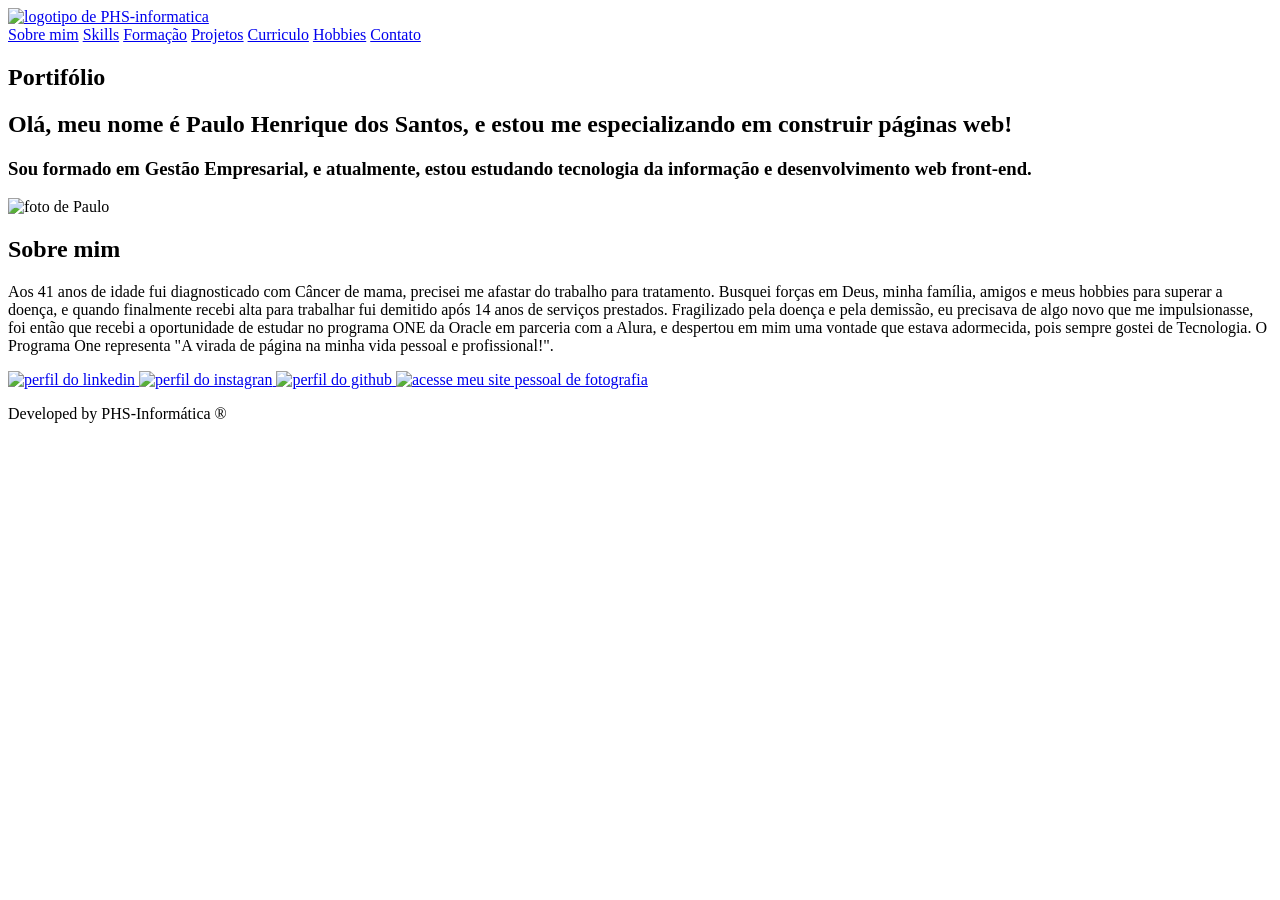
==== index.html @ 510d4924 "Incluso logo de PHS no head" ====
<!DOCTYPE html>
<html lang="pt-br">
<head>
    <meta charset="UTF-8">
    <meta http-equiv="X-UA-Compatible" content="IE=edge">
    <meta name="viewport" content="width=device-width, initial-scale=1.0">
    <link rel="icon" type="image/png" href="./assets/img/PHS INFORMÁTICA - Logo.png">
    <title>Portifólio de Paulo Henrique dos Santos</title>
    <link rel="stylesheet" href="./assets/style.css">
</head>
<body>
    <header>
        <nav class="cabecalho">
            <a class="logotipo" href="index.html">
                <img class="logotipo__foto" src="assets/img/PHS INFORMÁTICA - Logo.png" alt="logotipo de PHS-informatica"> 
            </a>

            <div class="menu__atalhos">
                <a class="menu__atalhos__links" href="index.html">Sobre mim</a>
                <a class="menu__atalhos__links" href="skills.html">Skills</a>
                <a class="menu__atalhos__links" href="formação.html">Formação</a>
                <a class="menu__atalhos__links" href="projetos.html">Projetos</a>
                <a class="menu__atalhos__links" href="./assets/document/curriculo.pdf" target="_blank">Curriculo</a>
                <a class="menu__atalhos__links" href="hobbies.html">Hobbies</a>
                <a class="menu__atalhos__links" href="contato.html">Contato</a>
                
            </div>
        </nav>   
    </header>        
    <main class="principal">
        <section class="apresentacao">
            <div class="textos">
                <h1 class="portifolio">Portifólio</h1>
                <h2 class="apresentacao__titulo">Olá, meu nome é Paulo Henrique dos Santos, e estou me especializando em construir páginas web!</h2>
                <h3 class="apresentacao__subtitulo">Sou formado em Gestão Empresarial, e atualmente, estou estudando tecnologia da informação e desenvolvimento web front-end.</h3>
            </div>
            <div class="foto">
                <img class="foto__perfil" src="assets/img/foto 3x4.jpg" alt="foto de Paulo"> 
            </div>
        </section>
        <section class="sobre__mim">
            <h2 class="titulo__sobre__mim">Sobre mim</h2>
            <p class="resumo">Aos 41 anos de idade fui diagnosticado com Câncer de mama, precisei me afastar do trabalho para tratamento. Busquei forças em Deus, minha família, amigos e meus hobbies para superar a doença,  e quando finalmente recebi alta para trabalhar fui demitido após 14 anos de serviços prestados. Fragilizado pela doença e pela demissão, eu precisava de algo novo que me impulsionasse, foi então que recebi a oportunidade de estudar no programa ONE da Oracle em parceria com a Alura, e despertou em mim uma vontade que estava adormecida, pois sempre gostei de Tecnologia. O Programa One representa "A virada de página na minha vida pessoal e profissional!".</p>
        </section>

    </main>        
    <footer>
        <nav class="links__rodape">
            <a class="links__links" href="https://www.linkedin.com/in/paulo-hds/" target="_blank">
                <img src="assets/img/linkedin.png" alt="perfil do linkedin">
            </a>
           
            <a class="links__links" href="https://www.instagram.com/phsinformatica.tec" target="_blank">
                <img src="assets/img/instagram.png" alt="perfil do instagran">
            </a>
            <a class="links__links" href="https://github.com/PHS-informatica" target="_blank">
                <img src="assets/img/github.png" alt="perfil do github">
            </a>
            <a class="links__links" href="https://paulohsantosfoto.wixsite.com/paulohsantosfoto" target="_blank">
                <img src="assets/img/internet.png" alt="acesse meu site pessoal de fotografia">
            </a>
        </nav>
        <p class="developer">Developed by PHS-Informática ®</p>
    </footer>

    
    
</body>
</html>
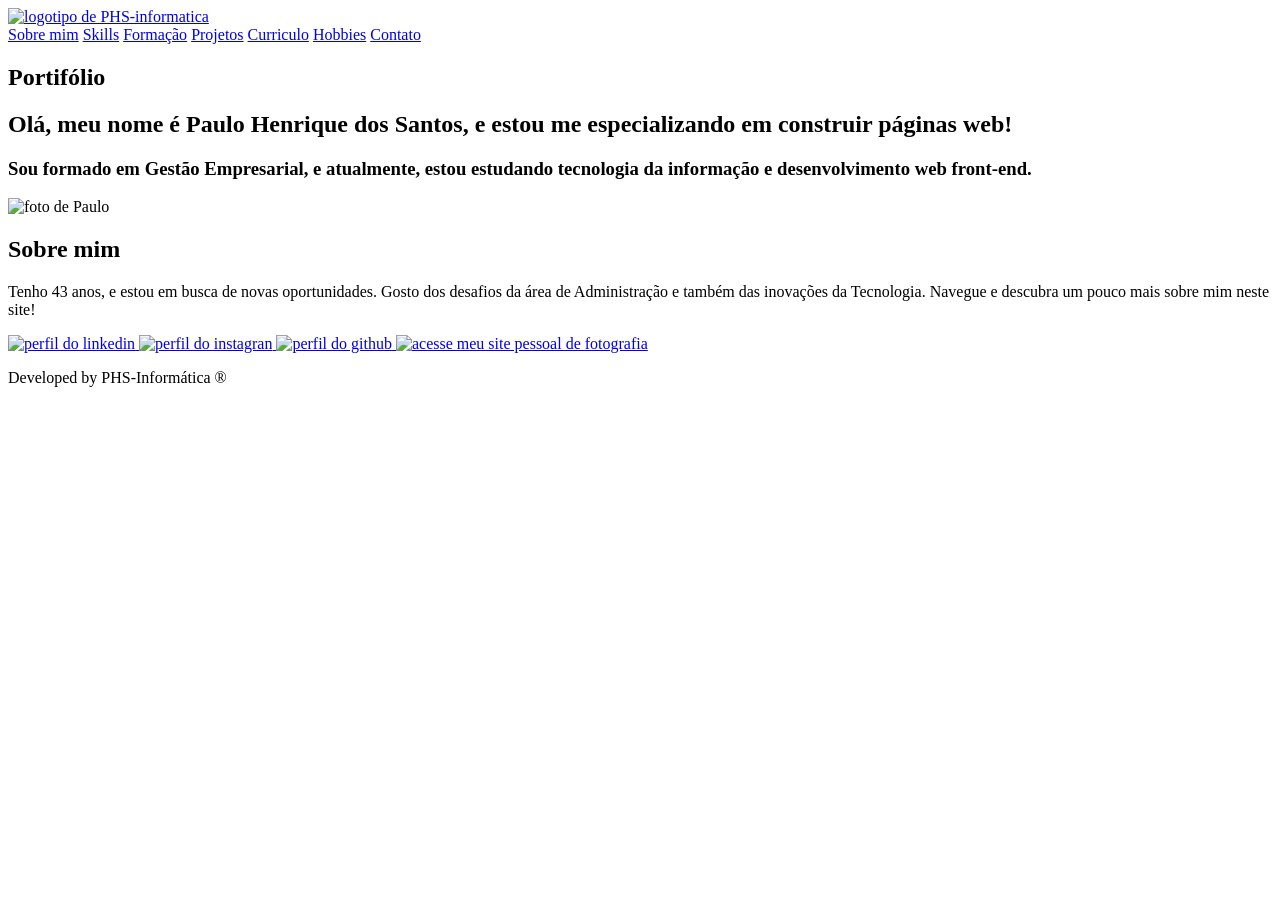
==== commit 8a28957d: "Atualização sobre mim" ====
--- a/index.html
+++ b/index.html
@@ -4,7 +4,6 @@
     <meta charset="UTF-8">
     <meta http-equiv="X-UA-Compatible" content="IE=edge">
     <meta name="viewport" content="width=device-width, initial-scale=1.0">
-    <link rel="icon" type="image/png" href="./assets/img/PHS INFORMÁTICA - Logo.png">
     <title>Portifólio de Paulo Henrique dos Santos</title>
     <link rel="stylesheet" href="./assets/style.css">
 </head>
@@ -32,7 +31,9 @@
             <div class="textos">
                 <h1 class="portifolio">Portifólio</h1>
                 <h2 class="apresentacao__titulo">Olá, meu nome é Paulo Henrique dos Santos, e estou me especializando em construir páginas web!</h2>
-                <h3 class="apresentacao__subtitulo">Sou formado em Gestão Empresarial, e atualmente, estou estudando tecnologia da informação e desenvolvimento web front-end.</h3>
+                <h3 class="apresentacao__subtitulo">
+                    Sou formado em Gestão Empresarial, e atualmente, estou estudando tecnologia da informação e 
+                    desenvolvimento web front-end.</h3>
             </div>
             <div class="foto">
                 <img class="foto__perfil" src="assets/img/foto 3x4.jpg" alt="foto de Paulo"> 
@@ -40,7 +41,9 @@
         </section>
         <section class="sobre__mim">
             <h2 class="titulo__sobre__mim">Sobre mim</h2>
-            <p class="resumo">Aos 41 anos de idade fui diagnosticado com Câncer de mama, precisei me afastar do trabalho para tratamento. Busquei forças em Deus, minha família, amigos e meus hobbies para superar a doença,  e quando finalmente recebi alta para trabalhar fui demitido após 14 anos de serviços prestados. Fragilizado pela doença e pela demissão, eu precisava de algo novo que me impulsionasse, foi então que recebi a oportunidade de estudar no programa ONE da Oracle em parceria com a Alura, e despertou em mim uma vontade que estava adormecida, pois sempre gostei de Tecnologia. O Programa One representa "A virada de página na minha vida pessoal e profissional!".</p>
+            <p class="resumo">Tenho 43 anos, e estou em busca de novas oportunidades. Gosto dos desafios da área de Administração e também das inovações da Tecnologia. Navegue e descubra um pouco mais sobre mim neste site!
+                
+                </p>
         </section>
 
     </main>        
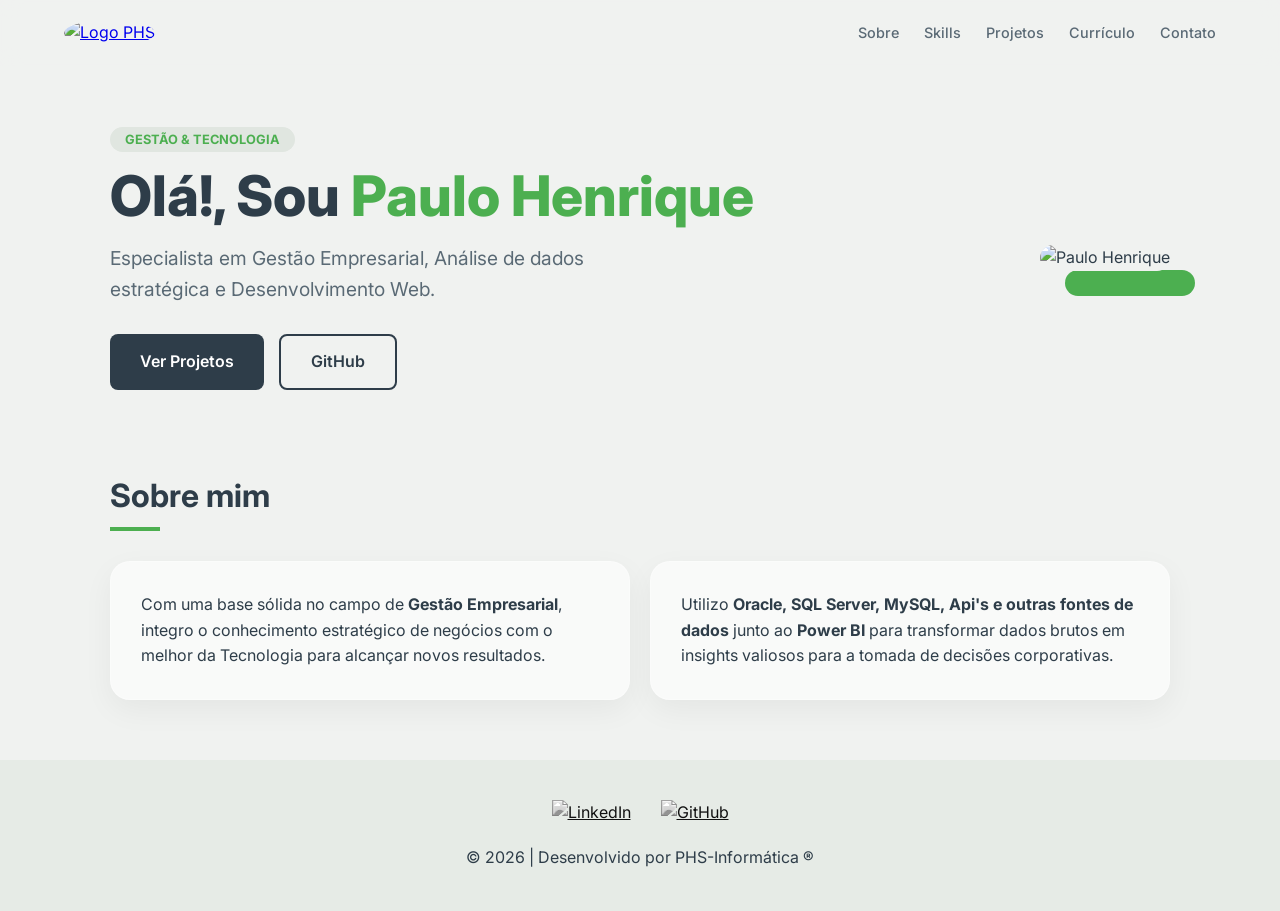
==== commit b9ede596: "Atualizacao 01-03-2026" ====
--- a/index.html
+++ b/index.html
@@ -4,69 +4,64 @@
     <meta charset="UTF-8">
     <meta http-equiv="X-UA-Compatible" content="IE=edge">
     <meta name="viewport" content="width=device-width, initial-scale=1.0">
-    <title>Portifólio de Paulo Henrique dos Santos</title>
+    <title>Paulo Henrique | Portfólio</title>
+    <link href="https://fonts.googleapis.com/css2?family=Inter:wght@300;400;600;800&display=swap" rel="stylesheet">
     <link rel="stylesheet" href="./assets/style.css">
 </head>
 <body>
-    <header>
-        <nav class="cabecalho">
+    <header class="cabecalho">
+        <nav class="cabecalho__container">
             <a class="logotipo" href="index.html">
-                <img class="logotipo__foto" src="assets/img/PHS INFORMÁTICA - Logo.png" alt="logotipo de PHS-informatica"> 
+                <img class="logotipo__foto" src="assets/img/PHS INFORMÁTICA - Logo.png" alt="Logo PHS"> 
             </a>
-
             <div class="menu__atalhos">
-                <a class="menu__atalhos__links" href="index.html">Sobre mim</a>
+                <a class="menu__atalhos__links" href="index.html">Sobre</a>
                 <a class="menu__atalhos__links" href="skills.html">Skills</a>
-                <a class="menu__atalhos__links" href="formação.html">Formação</a>
                 <a class="menu__atalhos__links" href="projetos.html">Projetos</a>
-                <a class="menu__atalhos__links" href="./assets/document/curriculo.pdf" target="_blank">Curriculo</a>
-                <a class="menu__atalhos__links" href="hobbies.html">Hobbies</a>
+                <a class="menu__atalhos__links" href="./assets/document/curriculo.pdf" target="_blank">Currículo</a>
                 <a class="menu__atalhos__links" href="contato.html">Contato</a>
-                
             </div>
         </nav>   
     </header>        
+
     <main class="principal">
         <section class="apresentacao">
             <div class="textos">
-                <h1 class="portifolio">Portifólio</h1>
-                <h2 class="apresentacao__titulo">Olá, meu nome é Paulo Henrique dos Santos, e estou me especializando em construir páginas web!</h2>
-                <h3 class="apresentacao__subtitulo">
-                    Sou formado em Gestão Empresarial, e atualmente, estou estudando tecnologia da informação e 
-                    desenvolvimento web front-end.</h3>
+                <span class="badge">Gestão & Tecnologia</span>
+                <h1 class="apresentacao__titulo">Olá!, Sou <span class="destaque">Paulo Henrique</span></h1>
+                <p class="apresentacao__subtitulo">
+                    Especialista em Gestão Empresarial, Análise de dados estratégica e Desenvolvimento Web.
+                </p>
+                <div class="botoes_hero">
+                    <a href="projetos.html" class="btn-principal">Ver Projetos</a>
+                    <a href="https://github.com/PHS-informatica" target="_blank" class="btn-secundario">GitHub</a>
+                </div>
             </div>
             <div class="foto">
-                <img class="foto__perfil" src="assets/img/foto 3x4.jpg" alt="foto de Paulo"> 
+                <img class="foto__perfil" src="assets/img/foto 3x4.jpg" alt="Paulo Henrique"> 
             </div>
         </section>
+
         <section class="sobre__mim">
-            <h2 class="titulo__sobre__mim">Sobre mim</h2>
-            <p class="resumo">Tenho 43 anos, e estou em busca de novas oportunidades. Gosto dos desafios da área de Administração e também das inovações da Tecnologia. Navegue e descubra um pouco mais sobre mim neste site!
-                
-                </p>
+            <h2 class="titulo__secao">Sobre mim</h2>
+            <div class="sobre__mim__cards">
+                <div class="card">
+                    <p>Com uma base sólida no campo de <strong>Gestão Empresarial</strong>, integro o conhecimento estratégico de negócios com o melhor da Tecnologia para alcançar novos resultados.</p>
+                </div>
+                <div class="card">
+                    <p>Utilizo <strong>Oracle, SQL Server, MySQL, Api's e outras fontes de dados</strong> junto ao <strong>Power BI</strong> para transformar dados brutos em insights valiosos para a tomada de decisões corporativas.</p>
+                </div>
+            </div>
         </section>
+    </main>        
 
-    </main>        
-    <footer>
-        <nav class="links__rodape">
-            <a class="links__links" href="https://www.linkedin.com/in/paulo-hds/" target="_blank">
-                <img src="assets/img/linkedin.png" alt="perfil do linkedin">
-            </a>
-           
-            <a class="links__links" href="https://www.instagram.com/phsinformatica.tec" target="_blank">
-                <img src="assets/img/instagram.png" alt="perfil do instagran">
-            </a>
-            <a class="links__links" href="https://github.com/PHS-informatica" target="_blank">
-                <img src="assets/img/github.png" alt="perfil do github">
-            </a>
-            <a class="links__links" href="https://paulohsantosfoto.wixsite.com/paulohsantosfoto" target="_blank">
-                <img src="assets/img/internet.png" alt="acesse meu site pessoal de fotografia">
-            </a>
-        </nav>
-        <p class="developer">Developed by PHS-Informática ®</p>
+    <footer class="rodape">
+        <div class="links__rodape">
+            <a href="https://www.linkedin.com/in/paulo-hds/" target="_blank"><img src="assets/img/linkedin.png" alt="LinkedIn"></a>
+            <a href="https://github.com/PHS-informatica" target="_blank"><img src="assets/img/github.png" alt="GitHub"></a>
+            <!--<a href="https://www.instagram.com/phsinformatica.tec" target="_blank"><img src="assets/img/instagram.png" alt="Instagram"></a>-->
+        </div>
+        <p class="developer">© 2026 | Desenvolvido por PHS-Informática ®</p>
     </footer>
-
-    
-    
 </body>
-</html>
+</html>
--- a/assets/style.css
+++ b/assets/style.css
@@ -0,0 +1,449 @@
+:root {
+    --cor-fundo: #f0f2f0; /* Um cinza mais limpo que o original */
+    --cor-texto-primario: #2e3d49;
+    --cor-texto-secundario: #5a6a75;
+    --cor-destaque: #4CAF50;
+    --cor-bg-card: rgba(255, 255, 255, 0.6);
+}
+
+* {
+    margin: 0;
+    padding: 0;
+    box-sizing: border-box;
+    font-family: 'Inter', sans-serif;
+}
+
+body {
+    background-color: var(--cor-fundo);
+    color: var(--cor-texto-primario);
+    line-height: 1.6;
+}
+
+/* HEADER MODERNO */
+.cabecalho {
+    padding: 20px 5%;
+    background: rgba(240, 242, 240, 0.8);
+    backdrop-filter: blur(10px); /* Efeito de vidro */
+    position: sticky;
+    top: 0;
+    z-index: 1000;
+}
+
+.cabecalho__container {
+    display: flex;
+    justify-content: space-between;
+    align-items: center;
+    max-width: 1200px;
+    margin: 0 auto;
+}
+
+.logotipo__foto {
+    width: 50px;
+    height: 50px;
+    border-radius: 50%;
+    transition: transform 0.3s;
+}
+
+.logotipo__foto:hover { transform: rotate(10deg); }
+
+.menu__atalhos {
+    display: flex;
+    gap: 25px;
+}
+
+.menu__atalhos__links {
+    text-decoration: none;
+    color: var(--cor-texto-secundario);
+    font-weight: 500;
+    font-size: 0.9rem;
+    transition: color 0.3s;
+}
+
+.menu__atalhos__links:hover { color: var(--cor-destaque); }
+
+/* SEÇÃO HERO */
+.principal {
+    max-width: 1100px;
+    margin: 0 auto;
+    padding: 60px 20px;
+}
+
+.apresentacao {
+    display: flex;
+    align-items: center;
+    justify-content: space-between;
+    gap: 40px;
+    margin-bottom: 80px;
+}
+
+.badge {
+    background: #e0e6e0;
+    color: var(--cor-destaque);
+    padding: 5px 15px;
+    border-radius: 20px;
+    font-size: 0.8rem;
+    font-weight: bold;
+    text-transform: uppercase;
+}
+
+.apresentacao__titulo {
+    font-size: 3.5rem;
+    font-weight: 800;
+    margin: 15px 0;
+    line-height: 1.1;
+}
+
+.destaque { color: var(--cor-destaque); }
+
+.apresentacao__subtitulo {
+    font-size: 1.2rem;
+    color: var(--cor-texto-secundario);
+    max-width: 500px;
+    margin-bottom: 30px;
+}
+
+/* BOTÕES */
+.botoes_hero { display: flex; gap: 15px; }
+
+.btn-principal {
+    background: var(--cor-texto-primario);
+    color: white;
+    padding: 15px 30px;
+    text-decoration: none;
+    border-radius: 8px;
+    font-weight: 600;
+    transition: 0.3s;
+}
+
+.btn-secundario {
+    border: 2px solid var(--cor-texto-primario);
+    color: var(--cor-texto-primario);
+    padding: 13px 30px;
+    text-decoration: none;
+    border-radius: 8px;
+    font-weight: 600;
+    transition: 0.3s;
+}
+
+.btn-principal:hover { background: var(--cor-destaque); }
+
+/* FOTO */
+.foto__perfil {
+    width: 280px;
+    border-radius: 30px;
+    box-shadow: 25px 25px 0px var(--cor-destaque);
+}
+
+/* SOBRE MIM */
+.sobre__mim__cards {
+    display: grid;
+    grid-template-columns: 1fr 1fr;
+    gap: 20px;
+    margin-top: 30px;
+}
+
+.card {
+    background: var(--cor-bg-card);
+    padding: 30px;
+    border-radius: 20px;
+    border: 1px solid rgba(255,255,255,0.3);
+    box-shadow: 0 10px 30px rgba(0,0,0,0.05);
+}
+
+.titulo__secao {
+    font-size: 2rem;
+    position: relative;
+    padding-bottom: 10px;
+}
+
+.titulo__secao::after {
+    content: '';
+    width: 50px;
+    height: 4px;
+    background: var(--cor-destaque);
+    position: absolute;
+    bottom: 0;
+    left: 0;
+}
+
+/* FOOTER */
+.rodape {
+    padding: 40px;
+    text-align: center;
+    background: #e6ebe6;
+}
+
+.links__rodape {
+    display: flex;
+    justify-content: center;
+    gap: 30px;
+    margin-bottom: 20px;
+}
+
+.links__rodape img {
+    width: 24px;
+    filter: grayscale(1);
+    transition: 0.3s;
+}
+
+.links__rodape img:hover { filter: grayscale(0); transform: translateY(-5px); }
+
+/* SEÇÃO DE SKILLS */
+
+/* Grid de Skills */
+.skills__grid {
+    display: grid;
+    grid-template-columns: repeat(auto-fit, minmax(320px, 1fr));
+    gap: 25px;
+    margin-top: 40px;
+}
+
+.skill__card {
+    background: rgba(255, 255, 255, 0.5);
+    border: 1px solid rgba(255, 255, 255, 0.3);
+    padding: 30px;
+    border-radius: 20px;
+    box-shadow: 0 10px 30px rgba(0,0,0,0.05);
+    transition: 0.3s ease;
+}
+
+.skill__card:hover {
+    transform: translateY(-5px);
+    background: white;
+}
+
+.card__header {
+    display: flex;
+    align-items: center;
+    gap: 15px;
+    margin-bottom: 20px;
+}
+
+.card__icon {
+    width: 40px;
+    height: 40px;
+    object-fit: contain;
+}
+
+.skill__badges {
+    display: flex;
+    flex-wrap: wrap;
+    gap: 8px;
+    margin-bottom: 20px;
+}
+
+.skill__badges span {
+    background: #2e3d49;
+    color: #fff;
+    padding: 5px 12px;
+    border-radius: 6px;
+    font-size: 0.75rem;
+    font-weight: 600;
+}
+
+.card__formacao {
+    border-top: 1px solid rgba(0,0,0,0.1);
+    padding-top: 15px;
+    font-size: 0.9rem;
+    color: #65727a;
+}
+
+/* Estilo para a lista de Formação */
+.lista__formacao {
+    list-style: none;
+}
+
+.lista__formacao li {
+    margin-bottom: 15px;
+    display: flex;
+    flex-direction: column;
+}
+
+.lista__formacao li strong {
+    color: var(--cor-destaque);
+    font-size: 1rem;
+}
+
+.lista__formacao li span {
+    font-size: 0.85rem;
+    color: #65727a;
+}
+
+.card--destaque {
+    border-left: 5px solid var(--cor-destaque);
+}
+
+
+/* PROJETOS */
+/* Container de Projetos */
+.projetos__grid {
+    display: grid;
+    grid-template-columns: repeat(auto-fit, minmax(320px, 1fr));
+    gap: 30px;
+    padding: 20px 0;
+}
+
+.projeto__card {
+    background: white;
+    border-radius: 15px;
+    overflow: hidden;
+    box-shadow: 0 4px 15px rgba(0,0,0,0.1);
+    transition: transform 0.3s ease, box-shadow 0.3s ease;
+    display: flex;
+    flex-direction: column;
+}
+
+.projeto__card:hover {
+    transform: translateY(-8px);
+    box-shadow: 0 12px 30px rgba(0,0,0,0.15);
+}
+
+/* Imagem do Projeto */
+.projeto__imagem__container {
+    position: relative;
+    width: 100%;
+    height: 180px;
+    overflow: hidden;
+}
+
+.projeto__imagem {
+    width: 100%;
+    height: 100%;
+    object-fit: cover;
+}
+
+.tag__destaque {
+    position: absolute;
+    top: 10px;
+    right: 10px;
+    background: var(--cor-destaque, #22c55e);
+    color: white;
+    padding: 5px 12px;
+    border-radius: 20px;
+    font-size: 0.7rem;
+    font-weight: bold;
+    text-transform: uppercase;
+}
+
+/* Conteúdo do Card */
+.projeto__conteudo {
+    padding: 20px;
+    display: flex;
+    flex-direction: column;
+    flex-grow: 1;
+}
+
+.projeto__conteudo h3 {
+    margin-bottom: 10px;
+    color: #1a202c;
+}
+
+.projeto__conteudo p {
+    font-size: 0.9rem;
+    color: #4a5568;
+    line-height: 1.5;
+    margin-bottom: 15px;
+}
+
+.projeto__badges {
+    display: flex;
+    flex-wrap: wrap;
+    gap: 5px;
+    margin-bottom: 20px;
+}
+
+.projeto__badges span {
+    background: #edf2f7;
+    color: #4a5568;
+    padding: 4px 10px;
+    border-radius: 5px;
+    font-size: 0.75rem;
+}
+
+/* Botão de Link */
+.btn__projeto {
+    margin-top: auto;
+    text-align: center;
+    background: #2d3748;
+    color: white;
+    text-decoration: none;
+    padding: 10px;
+    border-radius: 8px;
+    font-size: 0.9rem;
+    font-weight: 600;
+    transition: background 0.2s;
+}
+
+.btn__projeto:hover {
+    background: #1a202c;
+}
+
+.em-breve {
+    color: #a0aec0;
+    font-style: italic;
+    font-size: 0.85rem;
+}
+
+/* Destaque para o projeto principal */
+.projeto--destaque {
+    border: 2px solid var(--cor-destaque, #22c55e);
+}
+
+/* PAGINA CONTATOS */
+
+.subtitulo__contato {
+    text-align: center;
+    color: #4a5568;
+    margin-bottom: 40px;
+}
+
+.contato__container {
+    display: flex;
+    flex-direction: column;
+    align-items: center;
+    gap: 30px;
+    max-width: 800px;
+    margin: 0 auto;
+}
+
+.contato__card {
+    background: white;
+    width: 100%;
+    border-radius: 15px;
+    box-shadow: 0 10px 25px rgba(0,0,0,0.1);
+    overflow: hidden;
+    padding: 10px;
+}
+
+.contato__direto {
+    text-align: center;
+    padding: 20px;
+}
+
+.contato__direto h3 {
+    margin-bottom: 15px;
+    color: #2d3748;
+}
+
+.contato__item {
+    margin-bottom: 10px;
+    font-size: 1rem;
+}
+
+.contato__item a {
+    color: #3182ce;
+    text-decoration: none;
+    margin-left: 5px;
+}
+
+.contato__item a:hover {
+    text-decoration: underline;
+}
+/* MOBILE */
+@media (max-width: 768px) {
+    .apresentacao { flex-direction: column-reverse; text-align: center; }
+    .apresentacao__titulo { font-size: 2.5rem; }
+    .sobre__mim__cards { grid-template-columns: 1fr; }
+    .menu__atalhos { display: none; } /* Ideal criar menu hamburguer depois */
+    .foto__perfil { width: 200px; box-shadow: 15px 15px 0px var(--cor-destaque); }
+}
